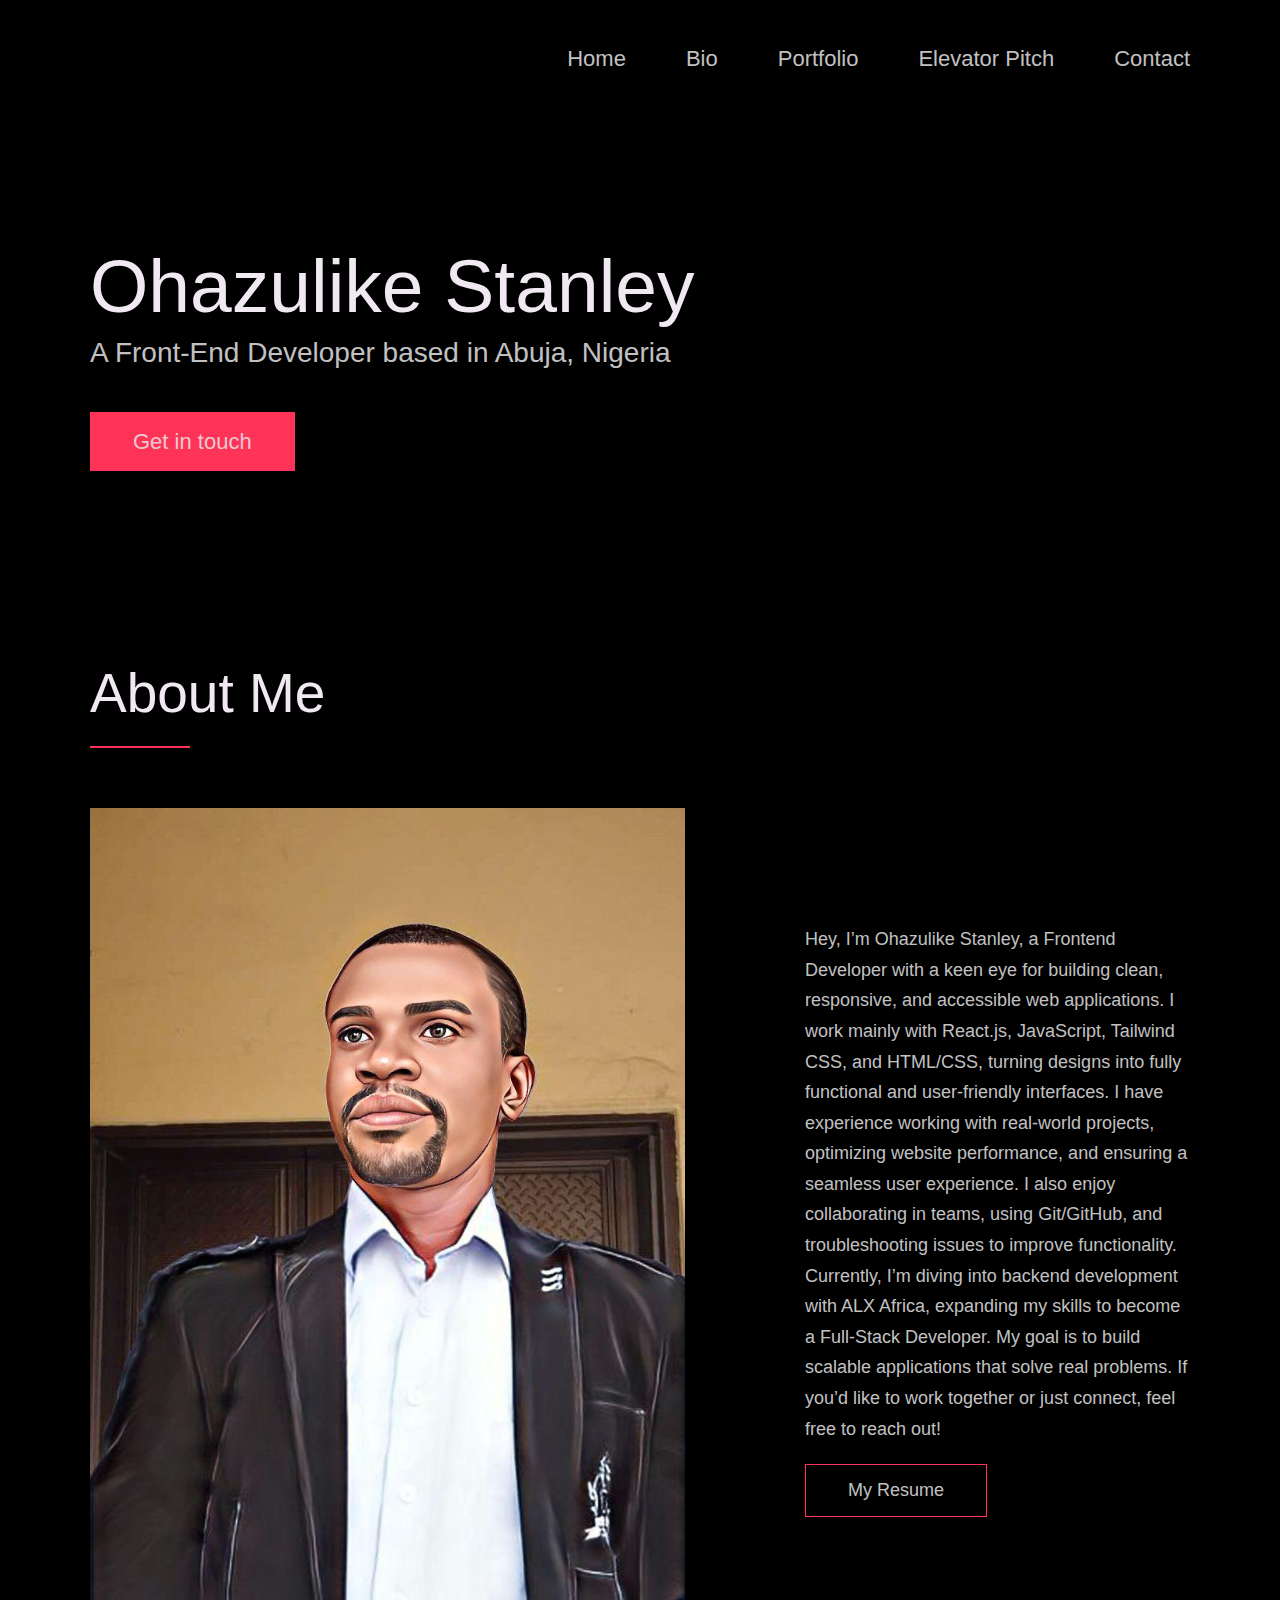
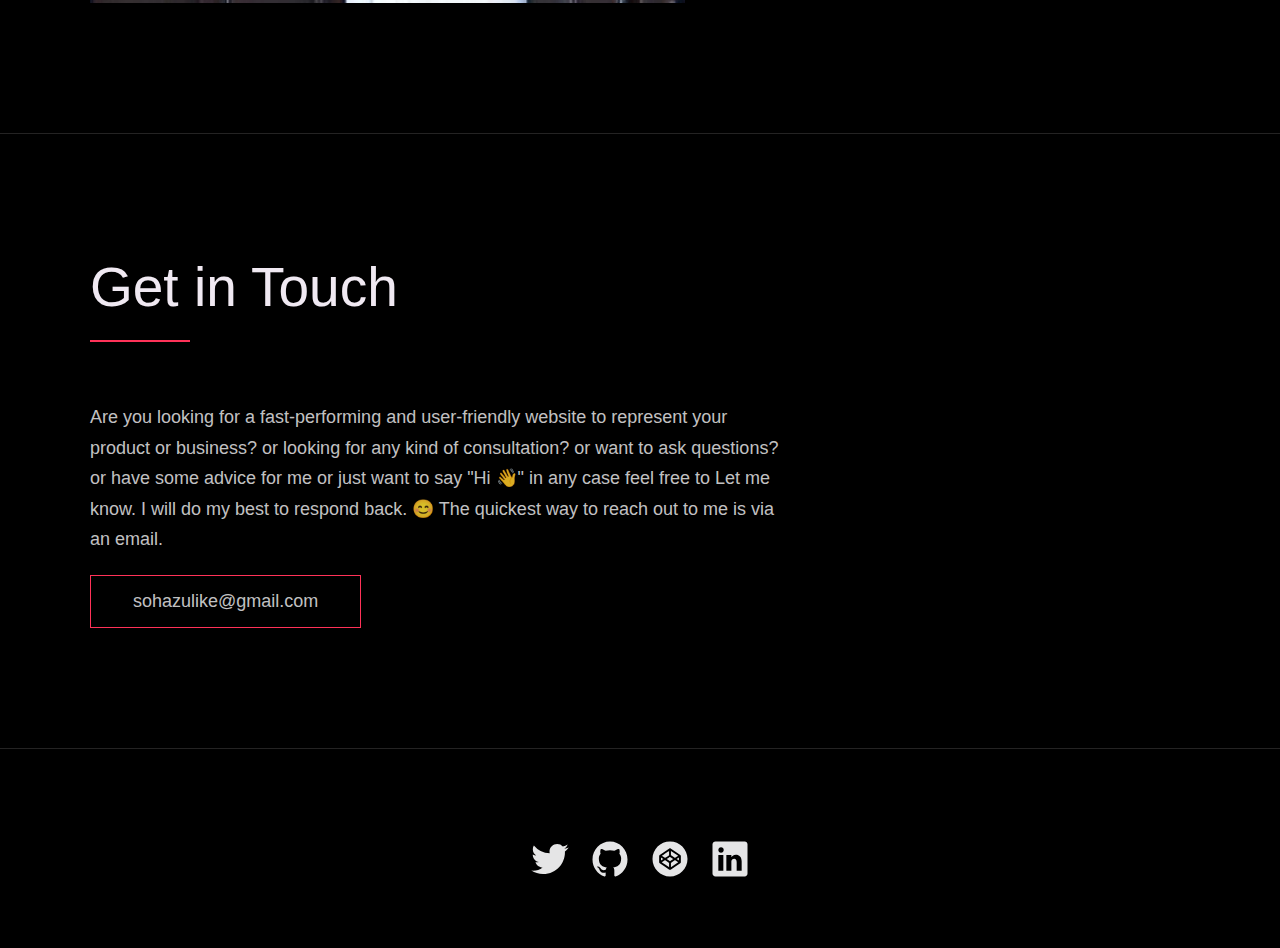
==== bio.html @ e8cdbd41 "updaated bio and contact" ====
<!DOCTYPE html>
<html lang="en">
  <head>
    <meta charset="UTF-8" />
    <meta name="viewport" content="width=device-width, initial-scale=1.0" />
    <link rel="stylesheet" href="index.css" />
    <title>Document</title>
  </head>
  <body>
    <header class="header" role="banner" id="top">
      <div class="row">
        <nav class="nav" role="navigation">
          <div class="hamburger" onclick="toggleMenu()">
            <div></div>
            <div></div>
            <div></div>
          </div>
          <ul class="nav__items">
            <li class="nav__item">
              <a href="index.html" class="nav__link">Home</a>
            </li>
            <li class="nav__item">
              <a href="bio.html" class="nav__link">Bio</a>
          </li>

            <li class="nav__item">
              <a href="portfolio.html" class="nav__link">Portfolio</a>
            </li>
            <!-- <li class="nav__item"><a href="#clients" class="nav__link">Clients</a></li> -->
            <li class="nav__item">
              <a href="elevatorpitch.html" class="nav__link">Elevator Pitch</a>
            </li>
            <li class="nav__item">
              <a href="contact.html" class="nav__link">Contact</a>
            </li>
          </ul>
        </nav>
      </div>
      <div class="header__text-box row">
        <div class="header__text">
          <h1 class="heading-primary">
            <!-- Replace the following name with your name -->
            <span>Ohazulike Stanley</span>
          </h1>
          <!-- Put a small paragraph about yourself -->
          <p>A Front-End Developer based in Abuja, Nigeria</p>
          <a href="#contact" class="btn btn--pink">Get in touch</a>
        </div>
      </div>
    </header>
    <section class="about" id="about">
        <div class="row">
          <h2>About Me</h2>
          <div class="about__content">
            <div class="about__text">
              <!-- Replace the below paragraph with info about yourself -->
          <p>Hey, I’m Ohazulike Stanley, a Frontend Developer with a keen eye for building clean, responsive, and accessible web applications. I work mainly with React.js, JavaScript, Tailwind CSS, and HTML/CSS, turning designs into fully functional and user-friendly interfaces.

            I have experience working with real-world projects, optimizing website performance, and ensuring a seamless user experience. I also enjoy collaborating in teams, using Git/GitHub, and troubleshooting issues to improve functionality.
            
            Currently, I’m diving into backend development with ALX Africa, expanding my skills to become a Full-Stack Developer. My goal is to build scalable applications that solve real problems.
            
            If you’d like to work together or just connect, feel free to reach out!</p>
              <!-- Provide a link to your resume -->
              <a href="https://docs.google.com/document/d/1_FNpa2mN0MmGzm8PDflmNFO5lIL8l8ABn0BMSjCCo6Q/edit?tab=t.0" class="btn">My Resume</a>
            </div>
    
            <div class="about__photo-container">
              <!-- Add a nice photo of yourself -->
              <img class="about__photo" src="./images/stan.jpg" alt="" />
            </div>
          </div>
        </div>
      </section>
    </main>
    
      <section class="contact" id="contact">
        <div class="row">
          <h2>Get in Touch</h2>
          <div class="contact__info">
            <p>
              Are you looking for a fast-performing and user-friendly website to
              represent your product or business? or looking for any kind of
              consultation? or want to ask questions? or have some advice for me
              or just want to say "Hi 👋" in any case feel free to Let me know. I
              will do my best to respond back. 😊 The quickest way to reach out to
              me is via an email.
            </p>
            <!-- Replace the email with yours -->
            <a href="mailto:Sohazulike@gmail.com.com" class="btn">sohazulike@gmail.com</a>
          </div>
        </div>
      </section>
    
      <footer role="contentinfo" class="footer">
        <div class="row">
          <!-- Update the links to point to your accounts -->
          <ul class="footer__social-links">
            <li class="footer__social-link-item">
              <a href="https://twitter.com/Gentlestan8" title="Link to Twitter Profile">
                <img src="./images/twitter.svg" class="footer__social-image" alt="Twitter">
              </a>
            </li>
            <li class="footer__social-link-item">
              <a href="https://github.com/Gentlestan/personal-Dashboard.git" title="Link to Github Profile">
                <img src="./images/github.svg" class="footer__social-image" alt="Github">
              </a>
            </li>
            <li class="footer__social-link-item">
              <a href="#" title="Link to Codepen Profile">
                <img src="./images/codepen.svg" class="footer__social-image" alt="Codepen">
              </a>
            </li>
            <li class="footer__social-link-item">
              <a href="https://www.linkedin.com/in/engr-ohazulike-stanley-97a3049a/">
                <img src="./images/linkedin.svg" title="Link to Linkedin Profile" class="footer__social-image" alt="Linkedin">
              </a>
            </li>
          </ul>
    
        </div>
      </footer>
    
      <a href="#top" class="back-to-top" title="Back to Top">
        <img src="./images/arrow-up.svg" alt="Back to Top" class="back-to-top__image"/>
      </a>
      <script src="./index.js"></script>
  </body>
</html>
---- index.css ----
/* --------------------------------------- */
/* ----- Basic Setup ----- */
/* --------------------------------------- */

@font-face {
  font-family: "Hk Grotesk";
  font-style: normal;
  font-weight: 400;
  src: url("./fonts/HKGrotesk-Regular.woff") format("woff");
}

@font-face {
  font-family: "Jost";
  font-style: normal;
  font-weight: 400;
  src: url("./fonts/Jost-Regular.ttf") format("woff");
}

* {
  margin: 0;
  padding: 0;
  box-sizing: inherit;
}

:root {
  --font-size-small: 1.8rem;
  --font-size-normal: 2.2rem;
  --font-size-medium: 2.8rem;
  --font-size-medium-1: 3.6rem;
  --font-size-large: 5.5rem;
  --font-size-huge: 7.5rem;
  --font-stack: "Hk Grotesk", sans-serif;

  --line-height-normal: 1.7;
  --line-height-small: 1.2;

  --black: #000;
  --pink: #ff3258;
  --white: #f0e9f2;
  --white-1: #e5e5e6da;

  --container-max-width: 1180px;
  --container-normal-width: 800px;
  --container-medium-width: 700px;
  --container-small-width: 500px;

  --gutter-huge: 12rem;
  --gutter-medium: 6rem;
  --gutter-normal: 3rem;
  --gutter-small-1: 2.5rem;
  --gutter-small: 2rem;
  --gutter-x-small: 1rem;
  --border-light: 1px solid rgb(36, 35, 35);
}

html {
  font-size: 62.5%; /* (16/10)*100 = 62.5% => 1rem = 10px */
  box-sizing: border-box;
  scroll-behavior: smooth;
}

@media (max-width: 1000px) {
  html {
    font-size: 52%;
  }
}

body {
  font-size: var(--font-size-small);
  font-family: var(--font-stack);
  font-weight: 400;
  color: var(--white-1);
  line-height: var(--line-height-normal);
  background: var(--black);
  overflow-x: hidden;
}

.row {
  max-width: var(--container-max-width);
  margin: 0 auto;
}

@media (max-width: 1340px) {
  .row {
    max-width: 1100px;
  }
}

@media (max-width: 1240px) {
  .row {
    padding: 0 var(--gutter-medium);
  }
}

@media (max-width: 600px) {
  .row {
    padding: 0 var(--gutter-normal);
  }
}

@media (max-width: 600px) {
  .row {
    padding: 0 var(--gutter-small);
  }
}

section {
  padding: var(--gutter-huge) 0;
  border-bottom: var(--border-light);
}

img {
  object-fit: contain;
  max-width: 100%;
}

/* --------------------------------------- */
/* ----- Headlines and Paragraphs ----- */
/* --------------------------------------- */

h1,
h2,
h3 {
  font-family: "Jost", sans-serif;
  font-weight: 400;
  line-height: var(--line-height-small);
  color: var(--white);
}

.heading-primary {
  line-height: 1;
  font-size: var(--font-size-huge);
  font-weight: 400;
}

@media (max-width: 900px) {
  .heading-primary {
    font-size: 6.5rem;
  }
}

h2 {
  font-size: var(--font-size-large);
  margin-bottom: var(--gutter-medium);
}

h2::after {
  content: "";
  display: block;
  height: 2px;
  width: 10rem;
  background: var(--pink);
  margin: var(--gutter-small) 0;
}

h3 {
  font-size: var(--font-size-medium-1);
  margin-bottom: var(--gutter-small);
}

@media (max-width: 500px) {
  .heading-primary {
    font-size: var(--font-size-large);
  }

  h2 {
    font-size: var(--font-size-medium-1);
  }

  h3 {
    font-size: var(--font-size-medium);
  }
}

p {
  margin: var(--gutter-small) 0;
}

@media (max-width: 900px) {
  p {
    max-width: var(--container-small-width);
  }
}

/* --------------------------------------- */
/* ----- Buttons and Links ----- */
/* --------------------------------------- */

a {
  color: var(--white);
  font-weight: 400;
  font-family: "Jost", sans-serif;
  transition: all 0.2s;
  outline: 2px solid transparent;
}

::-moz-focus-inner {
  border: 0;
}

button:focus,
a:focus {
  outline: 2px solid var(--pink);
}

body:not(.user-is-tabbing) button:focus,
body:not(.user-is-tabbing) a:focus {
  outline: none;
}

.link:hover {
  color: var(--pink);
}

.btn {
  position: relative;
  display: inline-block;
  padding: 1rem 4.2rem;
  text-decoration: none;
  color: inherit;
  border: 1px solid var(--pink);
  font-weight: 400;
}

.btn:focus {
  outline: none;
}

.btn::after {
  content: "";
  display: block;
  position: absolute;
  top: 0;
  left: 0;
  right: 100%;
  background: var(--white);
  height: 100%;
  z-index: -1;
  transition: all 0.2s cubic-bezier(1, 0.68, 0.16, 0.9);
}

.btn:hover::after,
.btn:focus::after {
  right: 0;
  background: var(--pink);
}

.btn--pink {
  background: var(--pink);
  transition: all 0.2s;
}

.btn--pink::after {
  display: none;
}

.btn--pink:hover,
.btn--pink:focus {
  background: transparent;
}

.link__text {
  position: relative;
  display: inline-block;
  padding: 0.6rem;
  color: inherit;
  text-decoration: none;
  border-bottom: 1px solid var(--pink);
}

.link__text::after {
  content: "";
  display: block;
  position: absolute;
  top: 0;
  left: 0;
  right: 100%;
  background: var(--white);
  height: 100%;
  z-index: -1;
  transition: all 0.2s cubic-bezier(1, 0.68, 0.16, 0.9);
}

.link__text:focus {
  outline: none;
}

.link__text:hover::after,
.link__text:focus:after {
  right: 0;
  background: var(--pink);
}

.link__text span {
  padding-left: 1rem;
  font-family: sans-serif;
}

/* ----- Back to Top ----- */

.back-to-top {
  position: fixed;
  bottom: 4rem;
  right: 4rem;
  display: flex;
  justify-content: center;
  align-items: center;
  height: 5.5rem;
  width: 5.5rem;
  background-color: var(--pink);
  border-radius: 50%;
  z-index: 10;
  visibility: hidden;
  transition: all 0.4s;
}

.back-to-top__image {
  height: 70%;
}

@media (max-width: 900px) {
  .back-to-top {
    right: 2rem;
  }
}

@media (max-width: 500px) {
  .back-to-top {
    right: 1rem;
  }
}

/* --------------------------------------- */
/* ----- Navigation ----- */
/* --------------------------------------- */

.nav {
  display: flex;
  justify-content: flex-end;
  padding: var(--gutter-normal) 0;
}

.nav__items {
  display: flex;
  list-style: none;
}

.nav__item:not(:last-child) {
  margin-right: var(--gutter-medium);
}

@media (max-width: 500px) {
  .nav {
    justify-content: center;
  }
}

@media (max-width: 400px) {
  .nav__item:not(:last-child) {
    margin-right: var(--gutter-normal);
  }
}

@media (max-width: 300px) {
  .nav {
    font-size: var(--font-size-small);
  }
}

.nav__link {
  position: relative;
  display: inline-block;
  padding: 1rem 0;
  text-decoration: none;
  color: inherit;
  transition: all 0.2s;
}

.nav__link::after {
  content: "";
  position: absolute;
  bottom: 0;
  left: 0;
  right: 100%;
  display: inline-block;
  height: 1rem;
  background: var(--white);
  transition: all 0.25s cubic-bezier(1, 0.68, 0.16, 0.9);
}

.nav__link:hover {
  color: var(--pink);
}

.nav__link:hover::after {
  right: 0;
  height: 2px;
  background: var(--pink);
}

/* --------------------------------------- */
/* ----- Header ----- */
/* --------------------------------------- */

.header {
  background: linear-gradient(rgba(0, 0, 0, 0.1), rgba(0, 0, 0, 0.4)),
    url("./images/header.jpg");
  height: 60vh;
  background-size: cover;
  background-position: center;
  background-attachment: fixed;
  font-size: var(--font-size-normal);
  margin-bottom: 0;
}
.header-portfolio {
  font-size: var(--font-size-normal);
}

.header__text {
  position: absolute;
  top: 40%;
  transform: translateY(-50%);
}

.header__text p {
  margin: 0.5rem 0 3.5rem;
  max-width: var(--container-medium-width);
  font-family: "Jost", sans-serif;
  font-size: var(--font-size-medium);
}

@media (max-width: 500px) {
  .nav {
    display: flex;
    justify-content: space-between;
    align-items: center;
    position: relative;
    z-index: 10;
  }
  .nav__items {
    display: none;
    flex-direction: column;
    position: absolute;
    top: 100%;
    right: 0;
    background: #1a1a1a;
    width: 100%;
    padding: var(--gutter-small);
  }

  .nav__items.active {
    display: flex;
  }

  .nav__item {
    margin: var(--gutter-small) 0;
  }
  .hamburger div {
    width: 30px;
    height: 4px;
    background: var(--white);
    margin: 5px;
    transition: all 0.3s;
  }

  .hamburger {
    display: block;
    cursor: pointer;
  }
  .header {
    text-align: left;
  }

  .header__text p {
    transform: scale(0.8);
  }
}

/* --------------------------------------- */
/* ----- Work ----- */
/* --------------------------------------- */

.work__box {
  display: flex;
  align-items: center;
}

@media (max-width: 900px) {
  .work__box {
    align-items: initial;
    flex-direction: column-reverse;
  }
}

.work__box:not(:last-child) {
  margin-bottom: 15rem;
}

@media (max-width: 500px) {
  .work__box:not(:last-child) {
    margin-bottom: 10rem;
  }
}

.work__links {
  display: flex;
  align-items: center;
}

.work__text {
  flex: 0 0 30%;
}

.work__list {
  /* list-style-type: square; */
  list-style-position: inside;
  margin-bottom: var(--gutter-normal);
}

.work__code {
  display: block;
  height: 3rem;
  margin-left: var(--gutter-normal);
  transition: all 0.3s;
}

.work__code:hover {
  transform: scale(1.2);
}

.work__image-box {
  margin-bottom: var(--gutter-normal);
}

@media (min-width: 901px) {
  .work__image-box {
    flex: 1;
    margin: 0 0 0 10rem;
  }
}

@media (max-width: 900px) {
  .work__code {
    height: 4rem;
  }
}

/* --------------------------------------- */
/* ----- Clients ----- */
/* --------------------------------------- */

.client__logos {
  display: flex;
  justify-content: space-between;
  filter: invert(100%) grayscale(100%) opacity(0.8);
}

.client__logo {
  height: 6.5rem;
  max-width: 18rem;
}

@media (max-width: 1240px) {
  .client__logos {
    overflow-x: scroll;
    padding: var(--gutter-normal);
  }

  .client__logo:not(:last-of-type) {
    margin-right: var(--gutter-medium);
  }
}

/* --------------------------------------- */
/* ----- About ----- */
/* --------------------------------------- */

.about__content {
  display: flex;
  flex-direction: row-reverse;
  align-items: center;
}

@media (max-width: 900px) {
  .about__content {
    flex-direction: column-reverse;
    align-items: initial;
  }
}

.about__photo-container {
  margin-bottom: var(--gutter-normal);
}

@media (min-width: 901px) {
  .about__text {
    flex: 0 0 35%;
  }

  .about__photo-container {
    flex: 1;
    margin: 0 var(--gutter-huge) 0 0;
  }
}

/* --------------------------------------- */
/* ----- Contact ----- */
/* --------------------------------------- */

.contact__info {
  max-width: var(--container-medium-width);
}

/* --------------------------------------- */
/* ----- Footer ----- */
/* --------------------------------------- */

.footer {
  text-align: center;
  padding: var(--gutter-medium) 0 var(--gutter-normal);
}

.footer__social-links {
  display: flex;
  justify-content: center;
  padding: var(--gutter-normal) 0;
  list-style: none;
}

.footer__social-link-item:not(:last-of-type) {
  margin-right: var(--gutter-small);
}

.footer__social-image {
  height: 4rem;
}

.footer__github-buttons {
  display: flex;
  justify-content: center;
}

.footer__github-buttons iframe {
  height: 2.5rem;
  width: 84px;
  transform: translateY(3px);
}

@media (max-width: 500px) {
  .footer {
    padding: var(--gutter-medium) 0;
  }
}
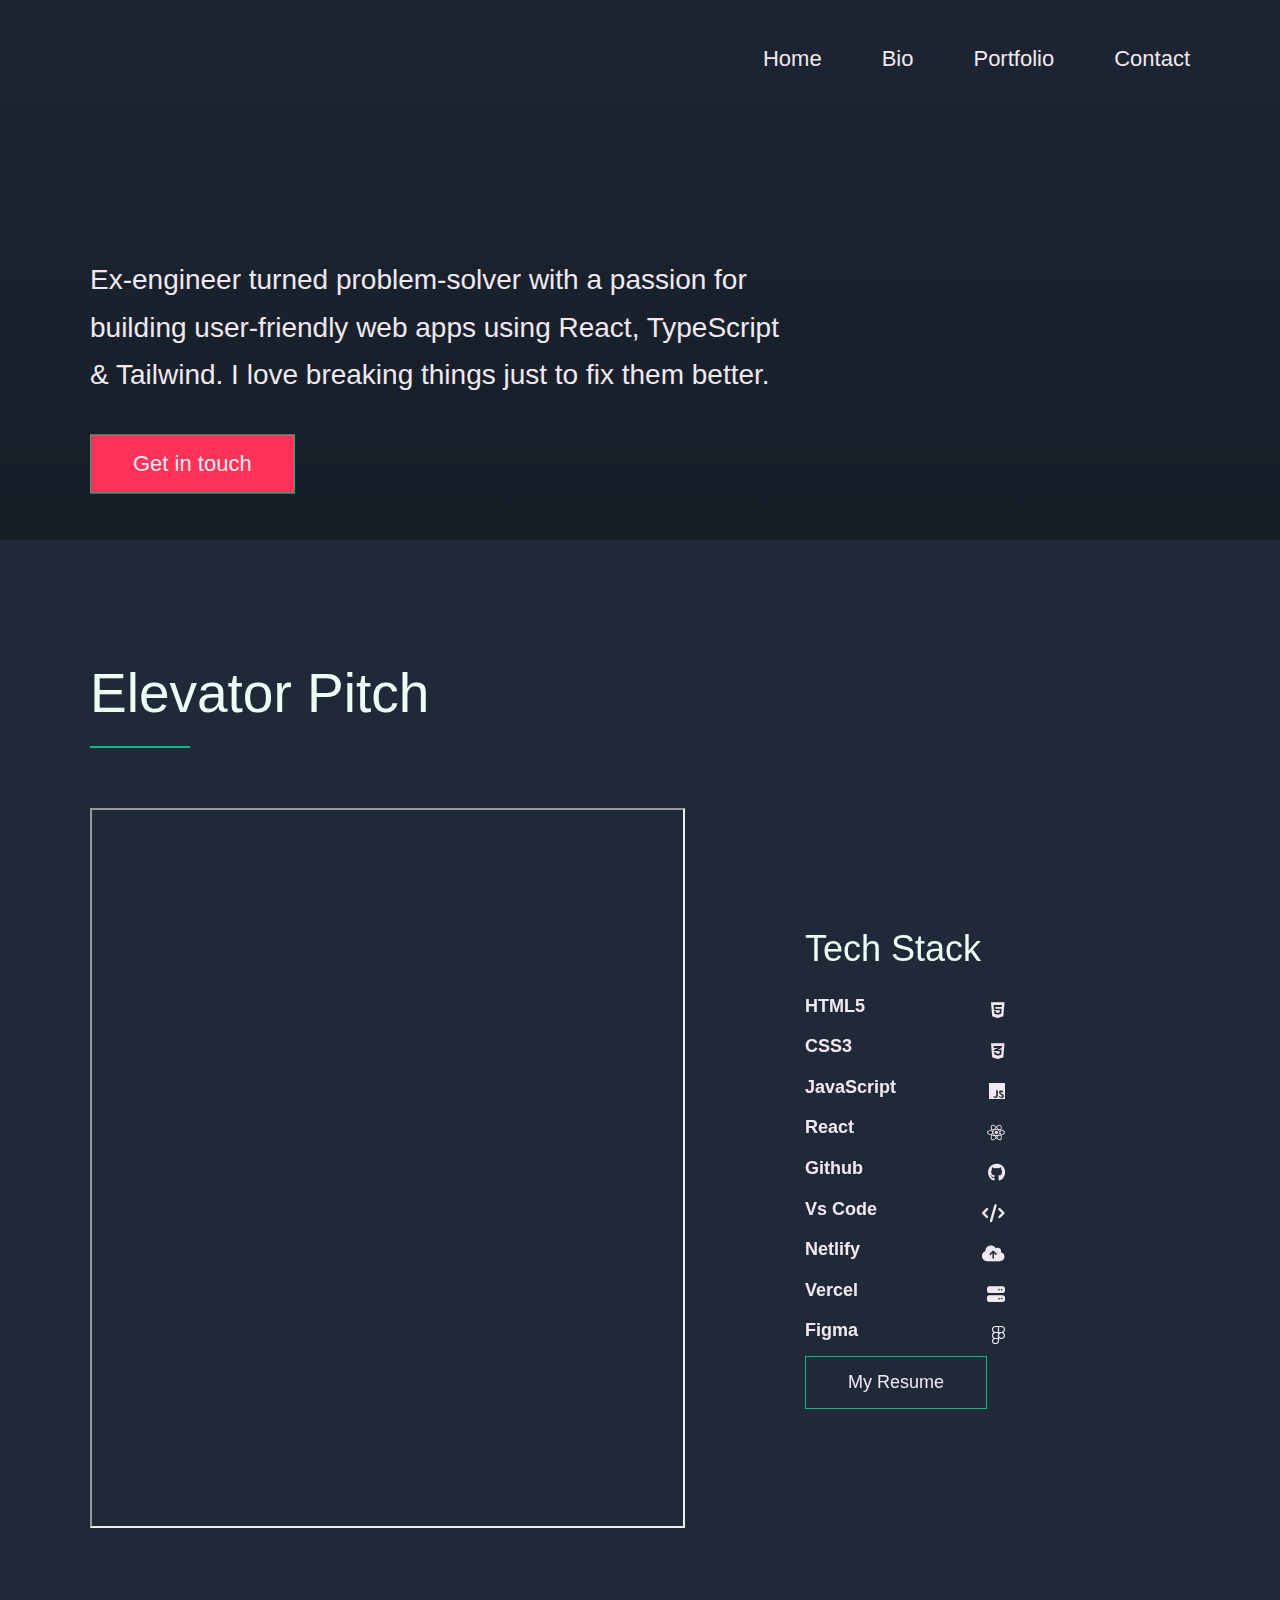
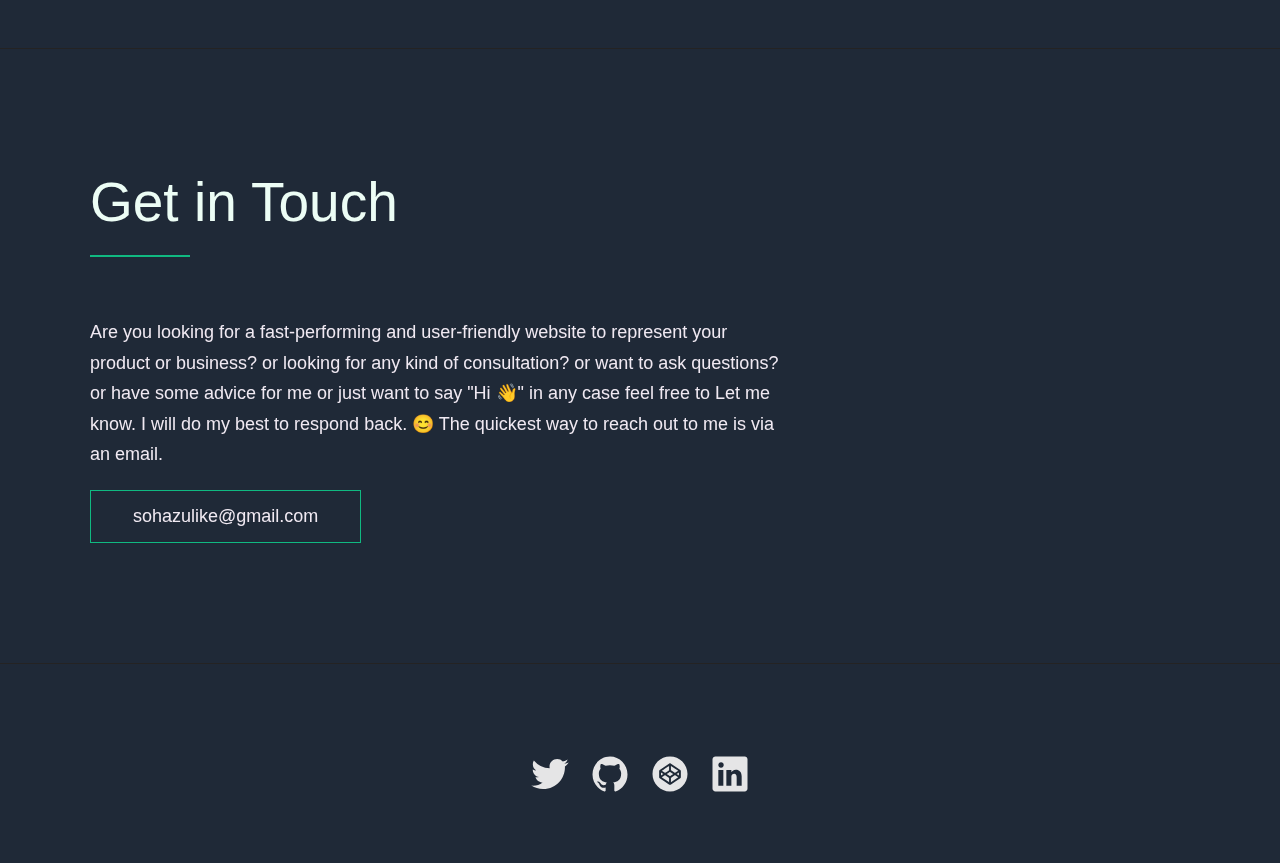
==== commit 0465da0c: "Updated GitHub repo with new changes" ====
--- a/bio.html
+++ b/bio.html
@@ -4,9 +4,13 @@
     <meta charset="UTF-8" />
     <meta name="viewport" content="width=device-width, initial-scale=1.0" />
     <link rel="stylesheet" href="index.css" />
-    <title>Document</title>
+    <title>Ohazulike Stanley | Bio</title>
+    <link
+  rel="stylesheet"
+  href="https://cdnjs.cloudflare.com/ajax/libs/font-awesome/6.5.0/css/all.min.css"
+/>
   </head>
-  <body>
+  <body class="bio">
     <header class="header" role="banner" id="top">
       <div class="row">
         <nav class="nav" role="navigation">
@@ -27,9 +31,7 @@
               <a href="portfolio.html" class="nav__link">Portfolio</a>
             </li>
             <!-- <li class="nav__item"><a href="#clients" class="nav__link">Clients</a></li> -->
-            <li class="nav__item">
-              <a href="elevatorpitch.html" class="nav__link">Elevator Pitch</a>
-            </li>
+            
             <li class="nav__item">
               <a href="contact.html" class="nav__link">Contact</a>
             </li>
@@ -38,41 +40,78 @@
       </div>
       <div class="header__text-box row">
         <div class="header__text">
-          <h1 class="heading-primary">
-            <!-- Replace the following name with your name -->
-            <span>Ohazulike Stanley</span>
-          </h1>
+          
           <!-- Put a small paragraph about yourself -->
-          <p>A Front-End Developer based in Abuja, Nigeria</p>
+          <p class="bio-text">Ex-engineer turned problem-solver with a passion for building user-friendly web apps using React, TypeScript & Tailwind. I love breaking things just to fix them better.</p>
           <a href="#contact" class="btn btn--pink">Get in touch</a>
         </div>
       </div>
     </header>
     <section class="about" id="about">
         <div class="row">
-          <h2>About Me</h2>
+          <h2>Elevator Pitch</h2>
           <div class="about__content">
             <div class="about__text">
               <!-- Replace the below paragraph with info about yourself -->
-          <p>Hey, I’m Ohazulike Stanley, a Frontend Developer with a keen eye for building clean, responsive, and accessible web applications. I work mainly with React.js, JavaScript, Tailwind CSS, and HTML/CSS, turning designs into fully functional and user-friendly interfaces.
-
-            I have experience working with real-world projects, optimizing website performance, and ensuring a seamless user experience. I also enjoy collaborating in teams, using Git/GitHub, and troubleshooting issues to improve functionality.
-            
-            Currently, I’m diving into backend development with ALX Africa, expanding my skills to become a Full-Stack Developer. My goal is to build scalable applications that solve real problems.
-            
-            If you’d like to work together or just connect, feel free to reach out!</p>
+              <h3>Tech Stack</h3>
+              <div class="tech-icons">
+                <div class="tech-stack">
+                  <h4 class="tech-header">HTML5</h4>
+                  <i class="fab fa-html5" title="HTML5"></i>
+                </div>
+                <div class="tech-stack">
+                  <h4 class="tech-header">CSS3</h4>
+                  <i class="fab fa-css3-alt" title="CSS3"></i>
+                </div>
+                <div class="tech-stack">
+                  <h4 class="tech-header">JavaScript</h4>
+                  <i class="fab fa-js" title="JavaScript"></i>
+                </div>
+                <div class="tech-stack">
+                  <h4 class="tech-header">React</h4>
+                  <i class="fab fa-react" title="React.js"></i>
+                </div>
+                <div class="tech-stack">
+                  <h4 class="tech-header">Github</h4>
+                  <i class="fab fa-github" title="GitHub"></i>
+                </div>
+                <div class="tech-stack">
+                  <h4 class="tech-header">Vs Code</h4>
+                    <i class="fas fa-code" title="VS Code"></i>
+                  </h4>
+                </div>
+                <div class="tech-stack">
+                  <h4 class="tech-header">Netlify</h4>
+                  <i class="fas fa-cloud-upload-alt" title="Netlify"></i>
+                </div>
+                <div class="tech-stack">
+                  <h4 class="tech-header">Vercel</h4>
+                  <i class="fas fa-server" title="Vercel"></i>
+                </div>
+                <div class="tech-stack">
+                  <h4 class="tech-header">Figma</h4>
+                  <i class="fab fa-figma" title="Figma"></i>
+                </div>
+              </div>
               <!-- Provide a link to your resume -->
               <a href="https://docs.google.com/document/d/1_FNpa2mN0MmGzm8PDflmNFO5lIL8l8ABn0BMSjCCo6Q/edit?tab=t.0" class="btn">My Resume</a>
             </div>
     
             <div class="about__photo-container">
               <!-- Add a nice photo of yourself -->
-              <img class="about__photo" src="./images/stan.jpg" alt="" />
+              <iframe 
+              class="about__photo" 
+              style="width: 100%; height: 100%;"
+              src="https://www.youtube.com/embed/vOibe4fuATU?si=Vg93SYGRw3XYw1E4" 
+              title="YouTube video pitch"
+              allow="accelerometer; autoplay; clipboard-write; encrypted-media; gyroscope; picture-in-picture"
+              allowfullscreen 
+              ></iframe>
             </div>
           </div>
         </div>
       </section>
-    </main>
+    
     
       <section class="contact" id="contact">
         <div class="row">
@@ -87,7 +126,7 @@
               me is via an email.
             </p>
             <!-- Replace the email with yours -->
-            <a href="mailto:Sohazulike@gmail.com.com" class="btn">sohazulike@gmail.com</a>
+            <a href="mailto:Sohazulike@gmail.com" class="btn">sohazulike@gmail.com</a>
           </div>
         </div>
       </section>
--- a/index.css
+++ b/index.css
@@ -34,10 +34,15 @@
   --line-height-normal: 1.7;
   --line-height-small: 1.2;
 
-  --black: #000;
-  --pink: #ff3258;
-  --white: #f0e9f2;
-  --white-1: #e5e5e6da;
+  --black-1: #000;
+  --pink-1: #ff3258;
+  --white-2: #f0e9f2;
+  --white-0: #e5e5e6da;
+
+  --black: #1f2937; /* or another chosen dark color */
+  --white: #ecfdf5; /* soft light background */
+  --white-1: #d1fae5; /* supporting lighter tone */
+  --pink: #10b981;
 
   --container-max-width: 1180px;
   --container-normal-width: 800px;
@@ -74,6 +79,10 @@
   background: var(--black);
   overflow-x: hidden;
 }
+.contact .bio {
+  background: var(--black-1);
+  color: var(--white-0);
+}
 
 .row {
   max-width: var(--container-max-width);
@@ -117,6 +126,13 @@
 /* --------------------------------------- */
 /* ----- Headlines and Paragraphs ----- */
 /* --------------------------------------- */
+.contact,
+.bio,
+h1,
+h2,
+h3 {
+  color: var(--white-2);
+}
 
 h1,
 h2,
@@ -152,6 +168,9 @@
   background: var(--pink);
   margin: var(--gutter-small) 0;
 }
+.contact .bio h2::after {
+  background: var(--pink-1);
+}
 
 h3 {
   font-size: var(--font-size-medium-1);
@@ -193,6 +212,12 @@
   transition: all 0.2s;
   outline: 2px solid transparent;
 }
+.bio a {
+  color: var(--white-2);
+}
+.contact a {
+  color: var(--white-2);
+}
 
 ::-moz-focus-inner {
   border: 0;
@@ -202,6 +227,15 @@
 a:focus {
   outline: 2px solid var(--pink);
 }
+.contact .bio button:focus,
+a:focus {
+  outline: 2px solid var(--pink-1);
+}
+
+.contact button:focus,
+a:focus {
+  outline: 2px solid var(--pink-1);
+}
 
 body:not(.user-is-tabbing) button:focus,
 body:not(.user-is-tabbing) a:focus {
@@ -210,6 +244,14 @@
 
 .link:hover {
   color: var(--pink);
+}
+
+.bio .link:hover {
+  color: var(--pink-1);
+}
+
+.contact .link:hover {
+  color: var(--pink-1);
 }
 
 .btn {
@@ -239,19 +281,51 @@
   transition: all 0.2s cubic-bezier(1, 0.68, 0.16, 0.9);
 }
 
+.contact .bio .btn::after {
+  background: var(--white-2);
+}
+
+.contact .btn::after {
+  background: var(--white-2);
+}
+
 .btn:hover::after,
 .btn:focus::after {
   right: 0;
   background: var(--pink);
 }
 
+.contact .bio .btn:hover::after,
+.contact .bio .btn:focus::after {
+  background: var(--pink-1);
+}
+
+.contact .btn:hover::after,
+.contact .btn:focus::after {
+  background: var(--pink-1);
+}
+
 .btn--pink {
   background: var(--pink);
   transition: all 0.2s;
 }
 
+.bio .btn--pink {
+  background: var(--pink-1);
+}
+.contact .btn--pink {
+  background: var(--pink-1);
+}
+
 .btn--pink::after {
   display: none;
+}
+.bio .bio-text {
+  margin-top: 30px;
+}
+
+.contact .bio-text {
+  margin-top: 30px;
 }
 
 .btn--pink:hover,
@@ -266,6 +340,14 @@
   color: inherit;
   text-decoration: none;
   border-bottom: 1px solid var(--pink);
+}
+
+.bio .link__text {
+  border-bottom: 1px solid var(--pink-1);
+}
+
+.contact .link__text {
+  border-bottom: 1px solid var(--pink-1);
 }
 
 .link__text::after {
@@ -281,6 +363,14 @@
   transition: all 0.2s cubic-bezier(1, 0.68, 0.16, 0.9);
 }
 
+.bio .link__text::after {
+  background: var(--white-2);
+}
+
+.contact .link__text::after {
+  background: var(--white-2);
+}
+
 .link__text:focus {
   outline: none;
 }
@@ -289,6 +379,16 @@
 .link__text:focus:after {
   right: 0;
   background: var(--pink);
+}
+
+.bio .link__text:hover::after,
+.bio .link__text:focus:after {
+  background: var(--pink-1);
+}
+
+.contact .link__text:hover::after,
+.contact .link__text:focus:after {
+  background: var(--pink-1);
 }
 
 .link__text span {
@@ -312,6 +412,13 @@
   z-index: 10;
   visibility: hidden;
   transition: all 0.4s;
+}
+.bio .back-to-top {
+  background-color: var(--pink-1);
+}
+
+.contact .back-to-top {
+  background-color: var(--pink-1);
 }
 
 .back-to-top__image {
@@ -387,15 +494,36 @@
   background: var(--white);
   transition: all 0.25s cubic-bezier(1, 0.68, 0.16, 0.9);
 }
+.bio .nav__link::after {
+  background: var(--white-2);
+}
+
+.contact .nav__link::after {
+  background: var(--white-2);
+}
 
 .nav__link:hover {
   color: var(--pink);
+}
+.bio .nav__link:hover {
+  color: var(--pink-1);
+}
+
+.contact .nav__link:hover {
+  color: var(--pink-1);
 }
 
 .nav__link:hover::after {
   right: 0;
   height: 2px;
   background: var(--pink);
+}
+.bio .nav__link:hover::after {
+  background: var(--pink-1);
+}
+
+.contact .nav__link:hover::after {
+  background: var(--pink-1);
 }
 
 /* --------------------------------------- */
@@ -429,6 +557,17 @@
   font-size: var(--font-size-medium);
 }
 
+.tech-stack {
+  display: flex;
+  justify-content: space-between;
+  align-items: center;
+  width: 200px;
+}
+.tech-header {
+  margin-right: 30px;
+  margin-bottom: 10px;
+}
+
 @media (max-width: 500px) {
   .nav {
     display: flex;
@@ -462,6 +601,12 @@
     margin: 5px;
     transition: all 0.3s;
   }
+  .bio .hamburger div {
+    background: var(--white-2);
+  }
+  .contact .hamburger div {
+    background: var(--white-2);
+  }
 
   .hamburger {
     display: block;
@@ -580,7 +725,14 @@
   flex-direction: row-reverse;
   align-items: center;
 }
-
+.bio .about__photo-container {
+  height: 80vh;
+}
+
+.bio,
+.row {
+  margin-top: 0;
+}
 @media (max-width: 900px) {
   .about__content {
     flex-direction: column-reverse;
